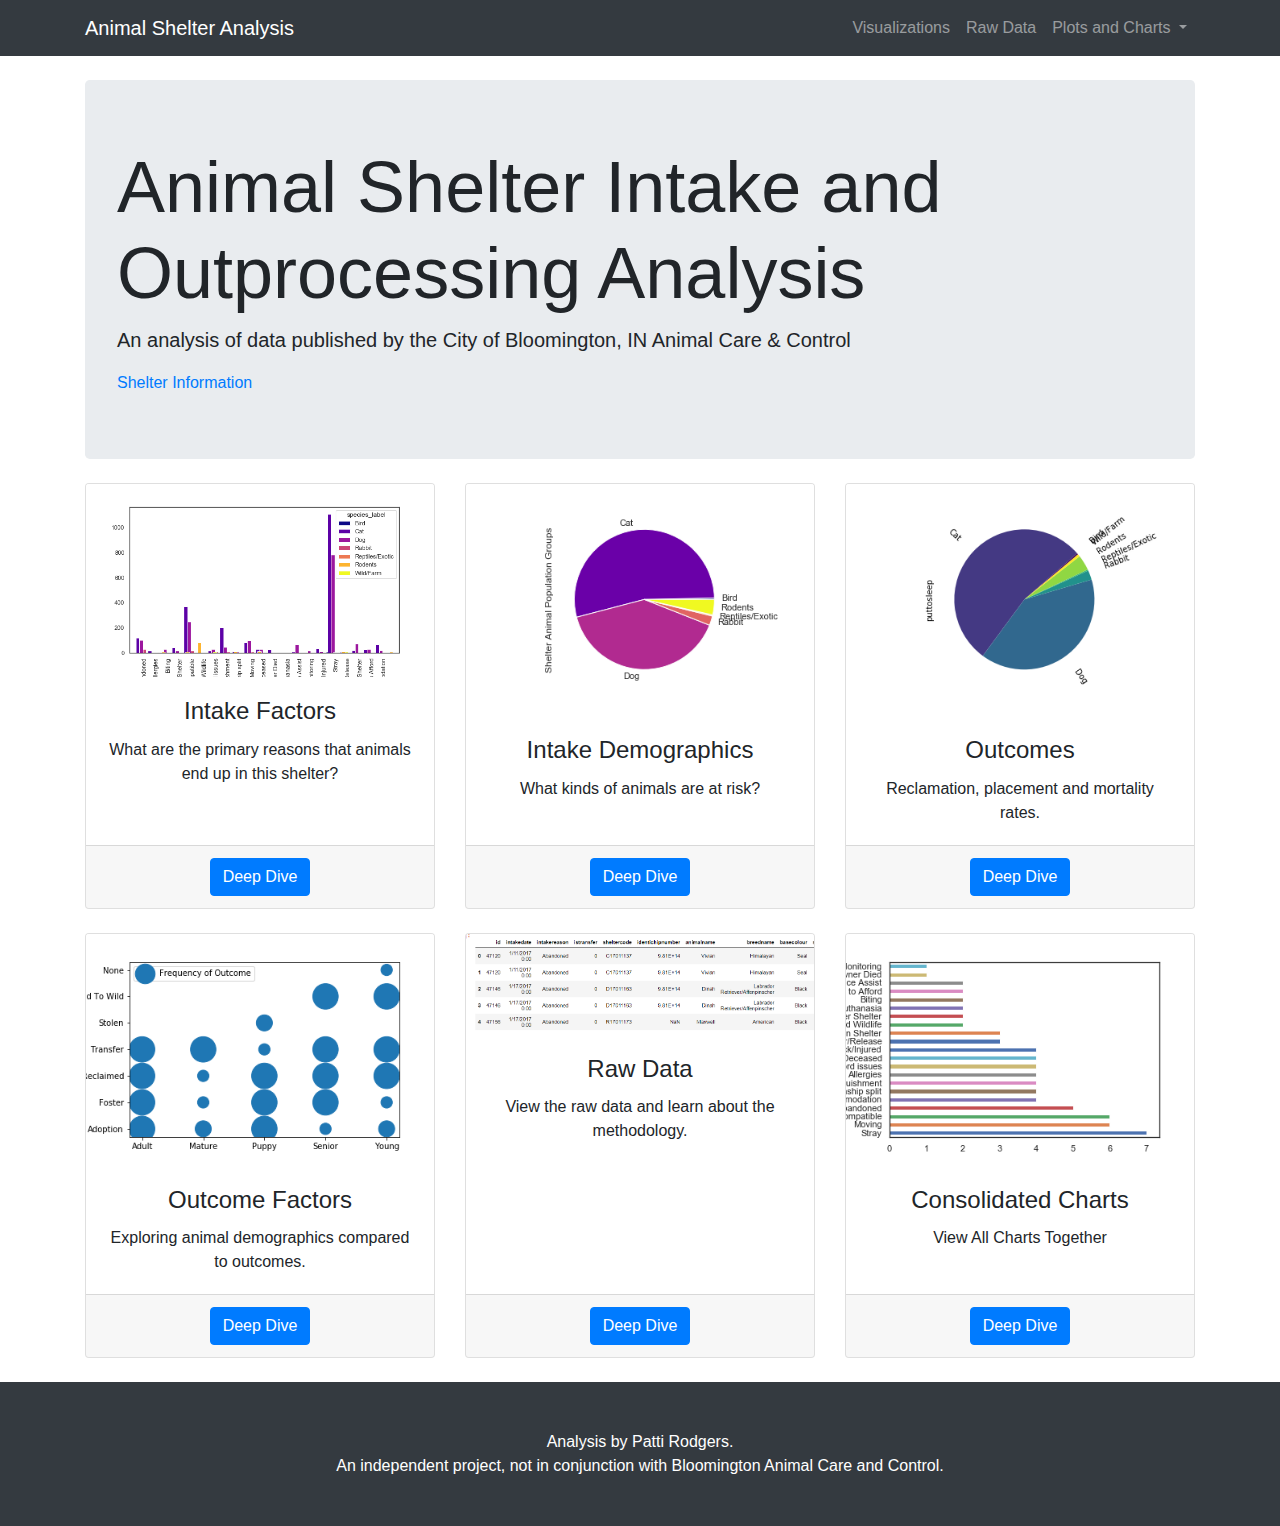
==== index.html @ 4f3f6ab6 "Adding the css style sheet references" ====
<!DOCTYPE html>
<html lang="en">

<head>

  <meta charset="utf-8">
  <meta name="viewport" content="width=device-width, initial-scale=1, shrink-to-fit=no">
  <meta name="description" content="">
  <meta name="author" content="">

  <title>Analyzing Animal Shelter Metrics</title>

  <!-- Bootstrap core CSS -->
  <link href="vendor/bootstrap/css/bootstrap.min.css" rel="stylesheet">

  <!-- Custom styles for this template -->
    <link href="style.css" rel="stylesheet">
  <link href="css/heroic-features.css" rel="stylesheet">

</head>

<body>

  <!-- Navigation -->
  <nav class="navbar navbar-expand-lg navbar-dark bg-dark fixed-top">
    <div class="container">
      <a class="navbar-brand" href="index.html">Animal Shelter Analysis</a>
      <button class="navbar-toggler" type="button" data-toggle="collapse" data-target="#navbarResponsive" aria-controls="navbarResponsive" aria-expanded="false" aria-label="Toggle navigation">
        <span class="navbar-toggler-icon"></span>
      </button>
      <div class="collapse navbar-collapse" id="navbarResponsive">
        <ul class="navbar-nav ml-auto">


          <li class="nav-item">
            <a class="nav-link" href="visualizations.html">Visualizations</a>
          </li>

          <li class="nav-item">
		      <a class="nav-link" href="data.html">Raw Data</a>
		      <li class="nav-item dropdown">
			          <a class="nav-link dropdown-toggle" href="#" id="navbarDropdownMenuLink" data-toggle="dropdown" aria-haspopup="true" aria-expanded="false">
			            Plots and Charts
			          </a>
			          <div class="dropdown-menu" aria-labelledby="Plots and Charts">
			            <a class="dropdown-item" href="intake1.html">Intake Factors</a>
			            <a class="dropdown-item" href="intake2.html">Intake Demographics</a>
			            <a class="dropdown-item" href="outcome1.html">Outcomes</a>
			            <a class="dropdown-item" href="outcome2.html">Outcome Factors</a>
        </div>
          </li>
        </ul>
      </div>
    </div>
  </nav>

  <!-- Page Content -->
  <div class="container">

    <!-- Jumbotron Header -->
    <header class="jumbotron my-4">
      <h1 class="display-3">Animal Shelter Intake and Outprocessing Analysis</h1>
      <p class="lead">An analysis of data published by the City of Bloomington, IN Animal Care & Control</p>

      <a href="https://bloomington.in.gov/animal-shelter/">Shelter Information</a>

    </header>

    <!-- Page Features -->
    <div class="row text-center">

      <div class="col-lg-4 col-md-4 mb-4">
        <div class="card h-100">
          <img class="card-img-top" src="intakereasons.png" alt="Chart of Animal Surrender Reasons">
          <div class="card-body">
            <h4 class="card-title">Intake Factors</h4>
            <p class="card-text">What are the primary reasons that animals end up in this shelter?</p>
          </div>
          <div class="card-footer">
            <a href="intake1.html" class="btn btn-primary">Deep Dive</a>
          </div>
        </div>
      </div>

         <div class="col-lg-4 col-md-4 mb-4">
	          <div class="card h-100">
	            <img class="card-img-top" src="grouped_species.png" alt="Pie Chart of Animal Populations">
	            <div class="card-body">
	              <h4 class="card-title">Intake Demographics</h4>
	              <p class="card-text">What kinds of animals are at risk?</p>
	            </div>
	            <div class="card-footer">
	              <a href="intake2.html" class="btn btn-primary">Deep Dive</a>
	            </div>
	          </div>
      </div>

      <div class="col-lg-4 col-md-4 mb-4">
        <div class="card h-100">
          <img class="card-img-top" src="pts_species.png" alt="Pie Chart of Outcomes">
          <div class="card-body">
            <h4 class="card-title">Outcomes</h4>
            <p class="card-text">Reclamation, placement and mortality rates.</p>
          </div>
          <div class="card-footer">
            <a href="outcome1.html" class="btn btn-primary">Deep Dive</a>
          </div>
        </div>
      </div>

 </div>
    <!-- /.row -->
      <div class="row text-center">

        <div class="col-lg-4 col-md-4 mb-4">
          <div class="card h-100">
            <img class="card-img-top" src="outcome_bubble.png" alt="Bubble Chart of Outcomes">
            <div class="card-body">
              <h4 class="card-title">Outcome Factors</h4>
              <p class="card-text">Exploring animal demographics compared to outcomes.</p>
            </div>
            <div class="card-footer">
              <a href="outcome2.html" class="btn btn-primary">Deep Dive</a>
            </div>
          </div>
        </div>

        <div class="col-lg-4 col-md-4 mb-4">
          <div class="card h-100">
            <img class="card-img-top" src="datapic.png" alt="Screenshot of Data Being Processed">
            <div class="card-body">
              <h4 class="card-title">Raw Data</h4>
              <p class="card-text">View the raw data and learn about the methodology.</p>
            </div>
            <div class="card-footer">
              <a href="data.html" class="btn btn-primary">Deep Dive</a>
            </div>
          </div>
        </div>
           <div class="col-lg-4 col-md-4 mb-4">
  	          <div class="card h-100">
  	            <img class="card-img-top" src="intakereasons_trimmed.png" alt="A Chart of Animal Intake Reasons">
  	            <div class="card-body">
  	              <h4 class="card-title">Consolidated Charts</h4>
  	              <p class="card-text">View All Charts Together</p>
  	            </div>
  	            <div class="card-footer">
  	              <a href="visualizations.html" class="btn btn-primary">Deep Dive</a>
  	            </div>
  	          </div>
        </div>

      </div>
      <!-- /.row -->

    </div>
  <!-- /.container -->

  <!-- Footer -->
  <footer class="py-5 bg-dark">
    <div class="container">
      <p class="m-0 text-center text-white">Analysis by Patti Rodgers.</p>
      <p class="m-0 text-center text-white">An independent project, not in conjunction with Bloomington Animal Care and Control.</p>

    </div>
    <!-- /.container -->
  </footer>

  <!-- Bootstrap core JavaScript -->
  <script src="vendor/jquery/jquery.min.js"></script>
  <script src="vendor/bootstrap/js/bootstrap.bundle.min.js"></script>

</body>

</html>
---- style.css ----
/* Create two equal columns that floats next to each other */
.column {
  float: left;
  width: 25%;
}

/* On screens that are 992px wide or less, go from four columns to two columns */
@media screen and (max-width: 992px) {
  .column {
    width: 50%;
  }
}

/* On screens that are 600px wide or less, make the columns stack on top of each other instead of next to each other */
@media screen and (max-width: 600px) {
  .column {
    width: 100%;
  }
}


/* change the size of the jumbotron font */

.jumbotron my-3 {
color:#000000;
font-size:8px
font-weight:bold
font-family:'Shift', sans-serif;
}


/* change the backgroundcolor /*
.body {
background-color:#817d7d
}
---- css/heroic-features.css ----
/*!
 * Start Bootstrap - Heroic Features (https://startbootstrap.com/template-overviews/heroic-features)
 * Copyright 2013-2019 Start Bootstrap
 * Licensed under MIT (https://github.com/BlackrockDigital/startbootstrap-heroic-features/blob/master/LICENSE)
 */
body {
  padding-top: 56px;
}
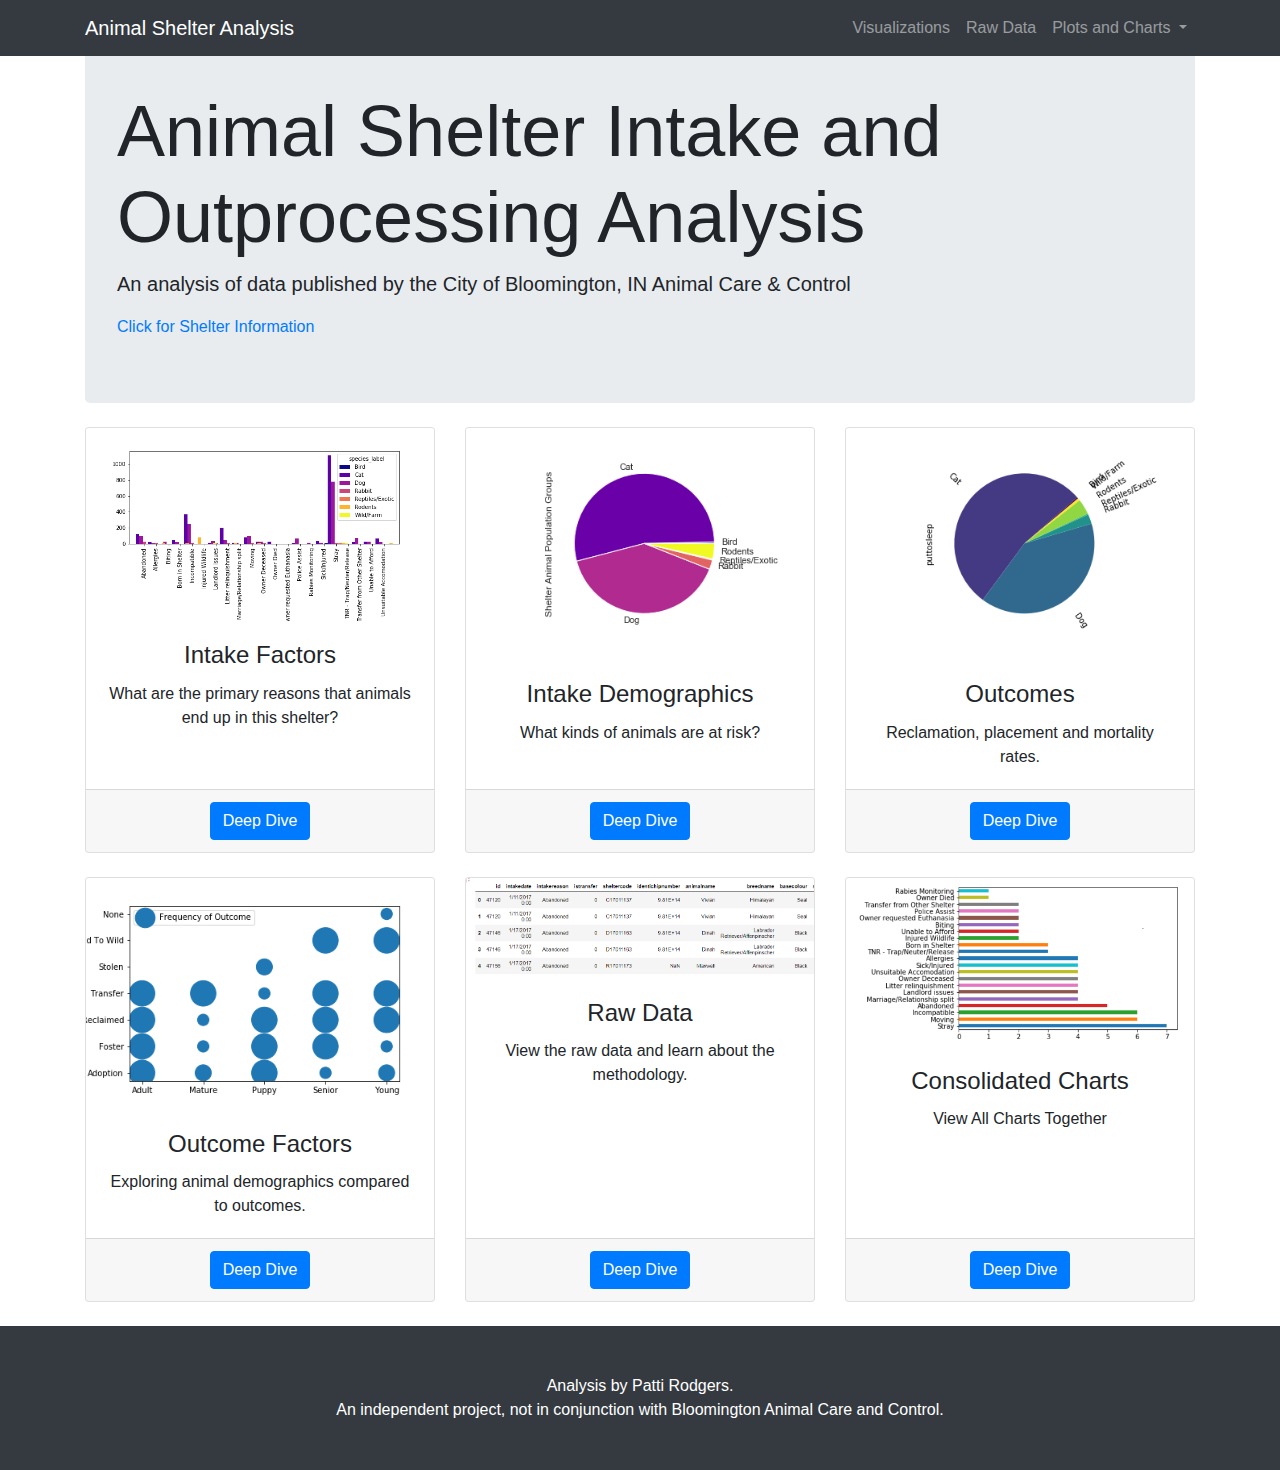
==== commit 69483cc2: "fixing layouts and appearance" ====
--- a/index.html
+++ b/index.html
@@ -14,8 +14,8 @@
   <link href="vendor/bootstrap/css/bootstrap.min.css" rel="stylesheet">
 
   <!-- Custom styles for this template -->
-    <link href="style.css" rel="stylesheet">
-  <link href="css/heroic-features.css" rel="stylesheet">
+    <link href="mediastyle.css" rel="stylesheet">
+
 
 </head>
 
@@ -45,8 +45,8 @@
 			          <div class="dropdown-menu" aria-labelledby="Plots and Charts">
 			            <a class="dropdown-item" href="intake1.html">Intake Factors</a>
 			            <a class="dropdown-item" href="intake2.html">Intake Demographics</a>
-			            <a class="dropdown-item" href="outcome1.html">Outcomes</a>
-			            <a class="dropdown-item" href="outcome2.html">Outcome Factors</a>
+			            <a class="dropdown-item" href="outcomes1.html">Outcomes</a>
+			            <a class="dropdown-item" href="outcomes2.html">Outcome Factors</a>
         </div>
           </li>
         </ul>
@@ -60,9 +60,9 @@
     <!-- Jumbotron Header -->
     <header class="jumbotron my-4">
       <h1 class="display-3">Animal Shelter Intake and Outprocessing Analysis</h1>
-      <p class="lead">An analysis of data published by the City of Bloomington, IN Animal Care & Control</p>
+      <p class="lead"><b> An analysis of data published by the City of Bloomington, IN Animal Care & Control </b></p>
 
-      <a href="https://bloomington.in.gov/animal-shelter/">Shelter Information</a>
+      <a href="https://bloomington.in.gov/animal-shelter/"> Click for Shelter Information</a>
 
     </header>
 
@@ -103,7 +103,7 @@
             <p class="card-text">Reclamation, placement and mortality rates.</p>
           </div>
           <div class="card-footer">
-            <a href="outcome1.html" class="btn btn-primary">Deep Dive</a>
+            <a href="outcomes1.html" class="btn btn-primary">Deep Dive</a>
           </div>
         </div>
       </div>
@@ -120,7 +120,7 @@
               <p class="card-text">Exploring animal demographics compared to outcomes.</p>
             </div>
             <div class="card-footer">
-              <a href="outcome2.html" class="btn btn-primary">Deep Dive</a>
+              <a href="outcomes2.html" class="btn btn-primary">Deep Dive</a>
             </div>
           </div>
         </div>
--- a/mediastyle.css
+++ b/mediastyle.css
@@ -0,0 +1,37 @@
+/* Create two equal columns that floats next to each other */
+.column {
+  float: left;
+  width: 25%;
+}
+
+/* On screens that are 992px wide or less, go from four columns to two columns */
+@media screen and (max-width: 992px) {
+  .column {
+    width: 50%;
+  }
+}
+
+/* On screens that are 600px wide or less, make the columns stack on top of each other instead of next to each other */
+@media screen and (max-width: 600px) {
+  .column {
+    width: 100%;
+  }
+}
+
+
+/* change the size of the jumbotron font */
+
+.jumbotron my-3 {
+color:#000000;
+font-size:8px
+font-weight:bold
+font-family:'Shift', sans-serif;
+}
+
+
+/* change the backgroundcolor /*
+.body {
+background-color:#817d7d
+}
+
+
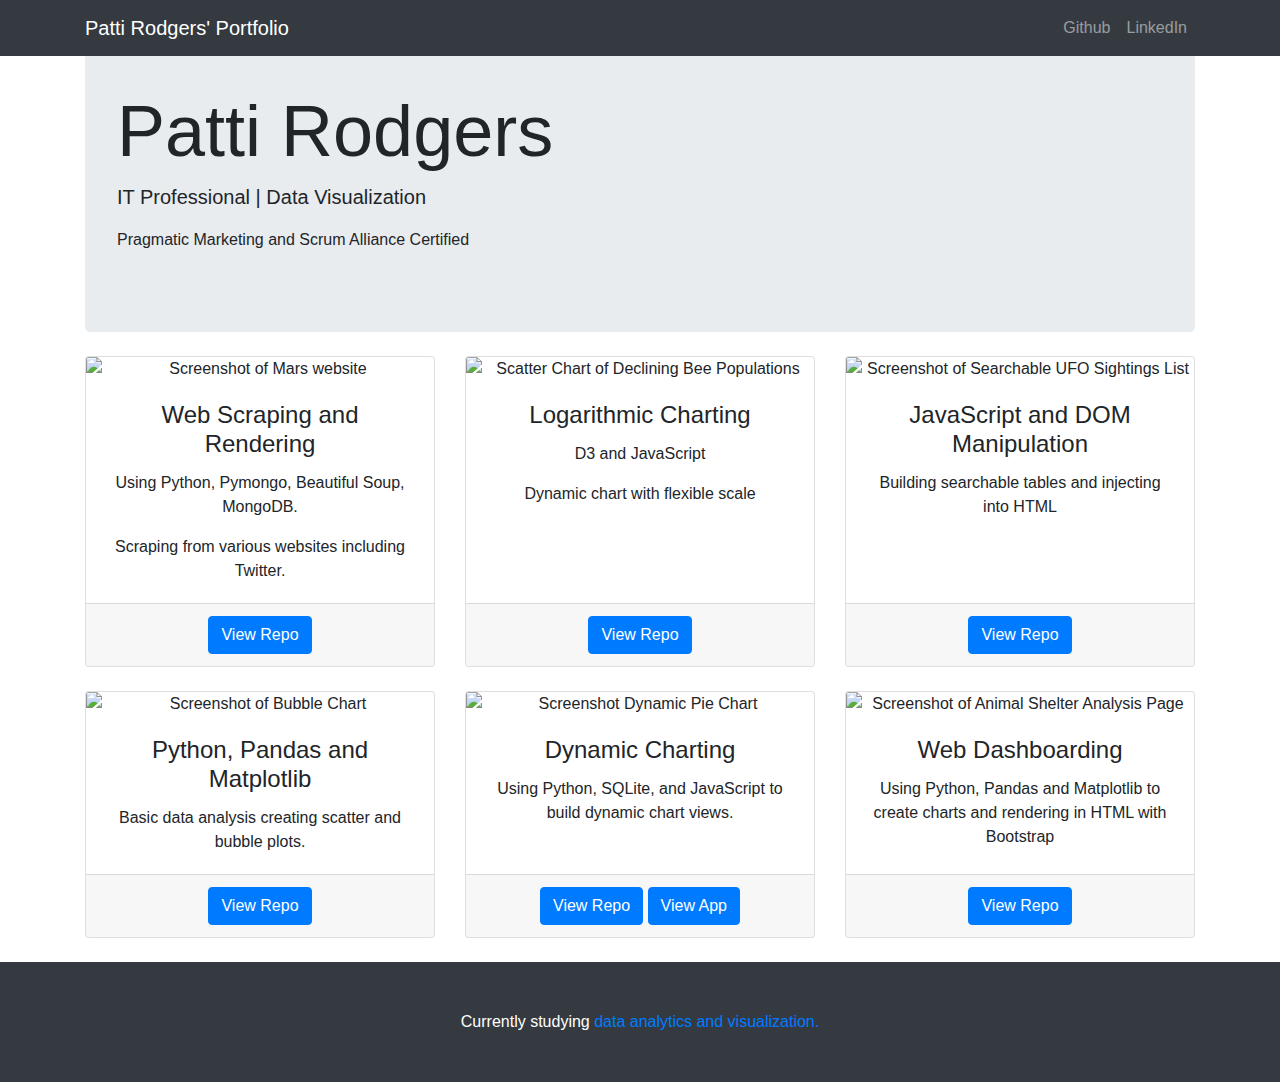
==== commit 6097f098: "Reload data" ====
--- a/index.html
+++ b/index.html
@@ -8,7 +8,7 @@
   <meta name="description" content="">
   <meta name="author" content="">
 
-  <title>Analyzing Animal Shelter Metrics</title>
+  <title>Patti Rodgers' Portfolio</title>
 
   <!-- Bootstrap core CSS -->
   <link href="vendor/bootstrap/css/bootstrap.min.css" rel="stylesheet">
@@ -24,7 +24,7 @@
   <!-- Navigation -->
   <nav class="navbar navbar-expand-lg navbar-dark bg-dark fixed-top">
     <div class="container">
-      <a class="navbar-brand" href="index.html">Animal Shelter Analysis</a>
+      <a class="navbar-brand" href="index.html">Patti Rodgers' Portfolio</a>
       <button class="navbar-toggler" type="button" data-toggle="collapse" data-target="#navbarResponsive" aria-controls="navbarResponsive" aria-expanded="false" aria-label="Toggle navigation">
         <span class="navbar-toggler-icon"></span>
       </button>
@@ -33,20 +33,12 @@
 
 
           <li class="nav-item">
-            <a class="nav-link" href="visualizations.html">Visualizations</a>
+            <a class="nav-link" href="https://github.com/dcpatti">Github</a>
           </li>
 
           <li class="nav-item">
-		      <a class="nav-link" href="data.html">Raw Data</a>
-		      <li class="nav-item dropdown">
-			          <a class="nav-link dropdown-toggle" href="#" id="navbarDropdownMenuLink" data-toggle="dropdown" aria-haspopup="true" aria-expanded="false">
-			            Plots and Charts
-			          </a>
-			          <div class="dropdown-menu" aria-labelledby="Plots and Charts">
-			            <a class="dropdown-item" href="intake1.html">Intake Factors</a>
-			            <a class="dropdown-item" href="intake2.html">Intake Demographics</a>
-			            <a class="dropdown-item" href="outcomes1.html">Outcomes</a>
-			            <a class="dropdown-item" href="outcomes2.html">Outcome Factors</a>
+		      <a class="nav-link" href="https://www.linkedin.com/in/patti-rodgers/">LinkedIn</a>
+
         </div>
           </li>
         </ul>
@@ -59,10 +51,12 @@
 
     <!-- Jumbotron Header -->
     <header class="jumbotron my-4">
-      <h1 class="display-3">Animal Shelter Intake and Outprocessing Analysis</h1>
-      <p class="lead"><b> An analysis of data published by the City of Bloomington, IN Animal Care & Control </b></p>
+      <h1 class="display-3">Patti Rodgers </h1>
+      <p class="lead"><b> IT Professional | Data Visualization </b></p>
 
-      <a href="https://bloomington.in.gov/animal-shelter/"> Click for Shelter Information</a>
+		<p></p>
+		<p>Pragmatic Marketing and Scrum Alliance Certified </p>
+
 
     </header>
 
@@ -71,39 +65,43 @@
 
       <div class="col-lg-4 col-md-4 mb-4">
         <div class="card h-100">
-          <img class="card-img-top" src="intakereasons.png" alt="Chart of Animal Surrender Reasons">
+          <img class="card-img-top" src="images/mars.jpg" alt="Screenshot of Mars website">
           <div class="card-body">
-            <h4 class="card-title">Intake Factors</h4>
-            <p class="card-text">What are the primary reasons that animals end up in this shelter?</p>
+            <h4 class="card-title">Web Scraping and Rendering</h4>
+            <p class="card-text">Using Python, Pymongo, Beautiful Soup, MongoDB.</p>
+            <p class="card-text">Scraping from various websites including Twitter.</p>
+
+
           </div>
           <div class="card-footer">
-            <a href="intake1.html" class="btn btn-primary">Deep Dive</a>
+            <a href="https://github.com/dcpatti/Mission_to_Mars" class="btn btn-primary">View Repo</a>
           </div>
         </div>
       </div>
 
          <div class="col-lg-4 col-md-4 mb-4">
 	          <div class="card h-100">
-	            <img class="card-img-top" src="grouped_species.png" alt="Pie Chart of Animal Populations">
+	            <img class="card-img-top" src="images/beedata.jpg" alt="Scatter Chart of Declining Bee Populations">
 	            <div class="card-body">
-	              <h4 class="card-title">Intake Demographics</h4>
-	              <p class="card-text">What kinds of animals are at risk?</p>
+	              <h4 class="card-title">Logarithmic Charting</h4>
+	              <p class="card-text">D3 and JavaScript</p>
+	              <p class="card-text">Dynamic chart with flexible scale</p>
 	            </div>
 	            <div class="card-footer">
-	              <a href="intake2.html" class="btn btn-primary">Deep Dive</a>
+	              <a href="https://github.com/dcpatti/StudyingBees" class="btn btn-primary">View Repo</a>
 	            </div>
 	          </div>
       </div>
 
       <div class="col-lg-4 col-md-4 mb-4">
         <div class="card h-100">
-          <img class="card-img-top" src="pts_species.png" alt="Pie Chart of Outcomes">
+          <img class="card-img-top" src="images/ufopage.jpg" alt="Screenshot of Searchable UFO Sightings List">
           <div class="card-body">
-            <h4 class="card-title">Outcomes</h4>
-            <p class="card-text">Reclamation, placement and mortality rates.</p>
+            <h4 class="card-title">JavaScript and DOM Manipulation</h4>
+            <p class="card-text">Building searchable tables and injecting into HTML</p>
           </div>
           <div class="card-footer">
-            <a href="outcomes1.html" class="btn btn-primary">Deep Dive</a>
+            <a href="https://github.com/dcpatti/UFO_Sightings" class="btn btn-primary">View Repo</a>
           </div>
         </div>
       </div>
@@ -114,38 +112,40 @@
 
         <div class="col-lg-4 col-md-4 mb-4">
           <div class="card h-100">
-            <img class="card-img-top" src="outcome_bubble.png" alt="Bubble Chart of Outcomes">
+            <img class="card-img-top" src="images/pyber.jpg" alt="Screenshot of Bubble Chart">
             <div class="card-body">
-              <h4 class="card-title">Outcome Factors</h4>
-              <p class="card-text">Exploring animal demographics compared to outcomes.</p>
+              <h4 class="card-title">Python, Pandas and Matplotlib</h4>
+              <p class="card-text">Basic data analysis creating scatter and bubble plots.</p>
             </div>
             <div class="card-footer">
-              <a href="outcomes2.html" class="btn btn-primary">Deep Dive</a>
+              <a href="https://github.com/dcpatti/pyber" class="btn btn-primary">View Repo</a>
             </div>
           </div>
         </div>
 
         <div class="col-lg-4 col-md-4 mb-4">
           <div class="card h-100">
-            <img class="card-img-top" src="datapic.png" alt="Screenshot of Data Being Processed">
+            <img class="card-img-top" src="images/BellyButton.jpg" alt="Screenshot Dynamic Pie Chart">
             <div class="card-body">
-              <h4 class="card-title">Raw Data</h4>
-              <p class="card-text">View the raw data and learn about the methodology.</p>
+              <h4 class="card-title">Dynamic Charting</h4>
+              <p class="card-text">Using Python, SQLite, and JavaScript to build dynamic chart views.</p>
             </div>
             <div class="card-footer">
-              <a href="data.html" class="btn btn-primary">Deep Dive</a>
+              <a href="https://github.com/dcpatti/BellyButtonApp" class="btn btn-primary">View Repo</a>
+              <a href="https://bellybuttonapp77.herokuapp.com/" class="btn btn-primary">View App</a>
+
             </div>
           </div>
         </div>
            <div class="col-lg-4 col-md-4 mb-4">
   	          <div class="card h-100">
-  	            <img class="card-img-top" src="intakereasons_trimmed.png" alt="A Chart of Animal Intake Reasons">
+  	            <img class="card-img-top" src="images/animalShelter.jpg" alt="Screenshot of Animal Shelter Analysis Page">
   	            <div class="card-body">
-  	              <h4 class="card-title">Consolidated Charts</h4>
-  	              <p class="card-text">View All Charts Together</p>
+  	              <h4 class="card-title">Web Dashboarding</h4>
+  	              <p class="card-text">Using Python, Pandas and Matplotlib to create charts and rendering in HTML with Bootstrap</p>
   	            </div>
   	            <div class="card-footer">
-  	              <a href="visualizations.html" class="btn btn-primary">Deep Dive</a>
+  	              <a href="https://github.com/dcpatti/Animal-Shelter-Analysis" class="btn btn-primary">View Repo</a>
   	            </div>
   	          </div>
         </div>
@@ -159,8 +159,7 @@
   <!-- Footer -->
   <footer class="py-5 bg-dark">
     <div class="container">
-      <p class="m-0 text-center text-white">Analysis by Patti Rodgers.</p>
-      <p class="m-0 text-center text-white">An independent project, not in conjunction with Bloomington Animal Care and Control.</p>
+      <p class="m-0 text-center text-white">Currently studying <a href="https://bootcamp.cps.gwu.edu/data/"> data analytics and visualization.</a></p>
 
     </div>
     <!-- /.container -->
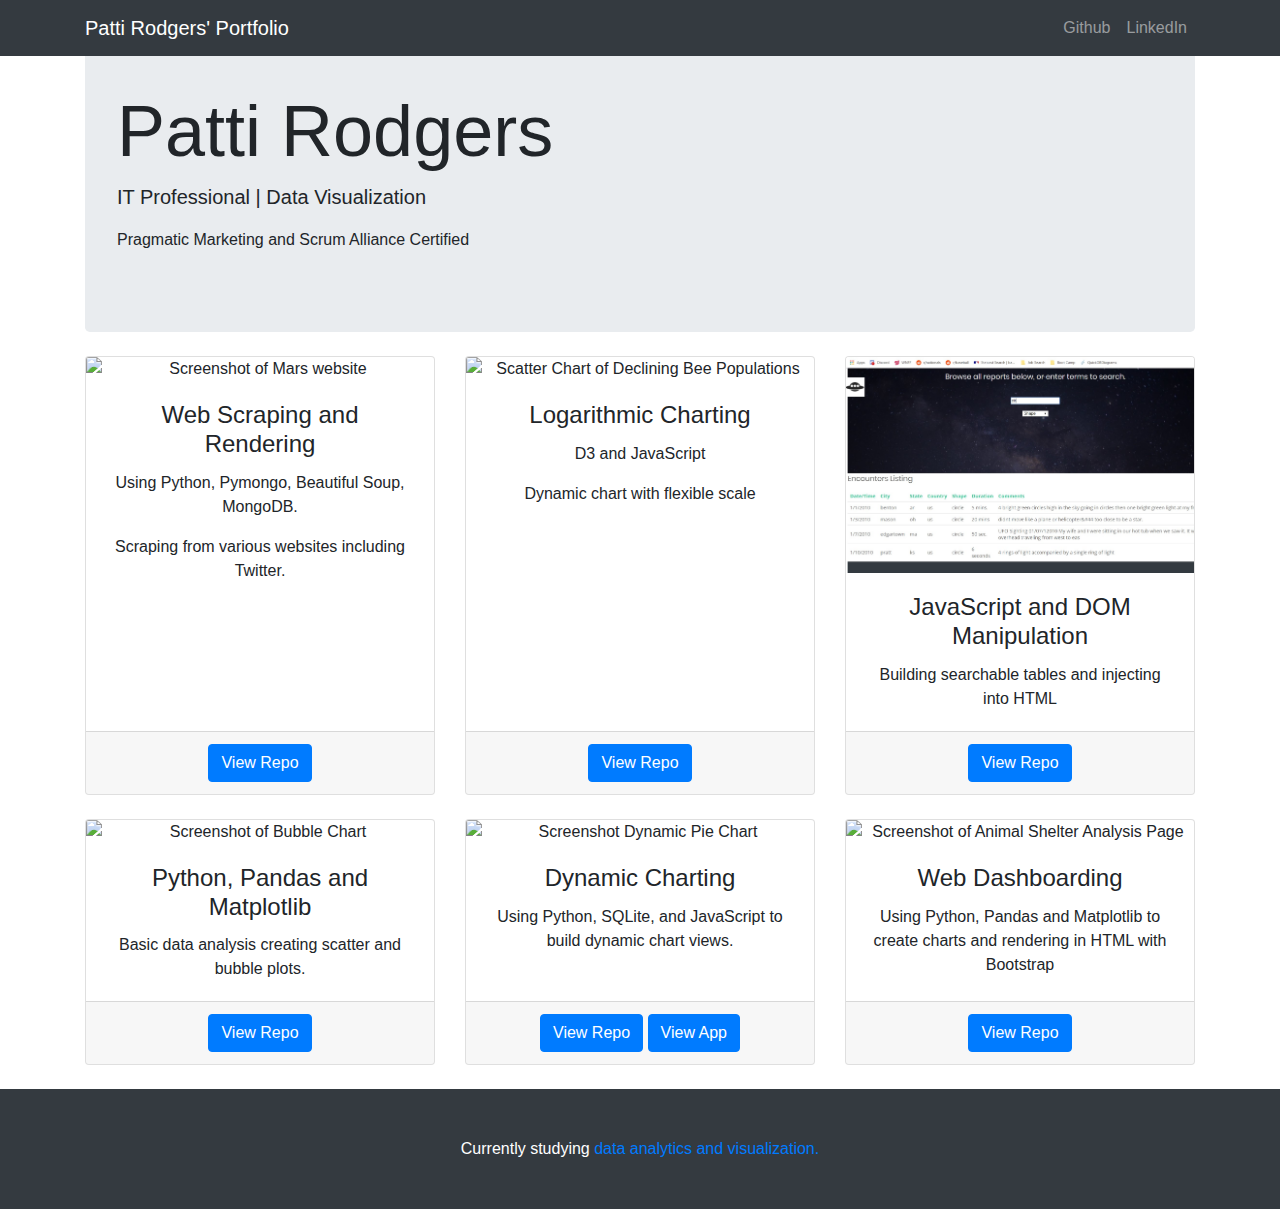
==== commit 5817f3d2: "Update index.html" ====
--- a/index.html
+++ b/index.html
@@ -65,7 +65,7 @@
 
       <div class="col-lg-4 col-md-4 mb-4">
         <div class="card h-100">
-          <img class="card-img-top" src="images/mars.jpg" alt="Screenshot of Mars website">
+          <img class="card-img-top" src="Images/mars.jpg" alt="Screenshot of Mars website">
           <div class="card-body">
             <h4 class="card-title">Web Scraping and Rendering</h4>
             <p class="card-text">Using Python, Pymongo, Beautiful Soup, MongoDB.</p>
@@ -81,7 +81,7 @@
 
          <div class="col-lg-4 col-md-4 mb-4">
 	          <div class="card h-100">
-	            <img class="card-img-top" src="images/beedata.jpg" alt="Scatter Chart of Declining Bee Populations">
+	            <img class="card-img-top" src="Images/beedata.jpg" alt="Scatter Chart of Declining Bee Populations">
 	            <div class="card-body">
 	              <h4 class="card-title">Logarithmic Charting</h4>
 	              <p class="card-text">D3 and JavaScript</p>
@@ -95,7 +95,7 @@
 
       <div class="col-lg-4 col-md-4 mb-4">
         <div class="card h-100">
-          <img class="card-img-top" src="images/ufopage.jpg" alt="Screenshot of Searchable UFO Sightings List">
+          <img class="card-img-top" src="Images/ufopage.jpg" alt="Screenshot of Searchable UFO Sightings List">
           <div class="card-body">
             <h4 class="card-title">JavaScript and DOM Manipulation</h4>
             <p class="card-text">Building searchable tables and injecting into HTML</p>
@@ -112,7 +112,7 @@
 
         <div class="col-lg-4 col-md-4 mb-4">
           <div class="card h-100">
-            <img class="card-img-top" src="images/pyber.jpg" alt="Screenshot of Bubble Chart">
+            <img class="card-img-top" src="Images/pyber.jpg" alt="Screenshot of Bubble Chart">
             <div class="card-body">
               <h4 class="card-title">Python, Pandas and Matplotlib</h4>
               <p class="card-text">Basic data analysis creating scatter and bubble plots.</p>
@@ -125,7 +125,7 @@
 
         <div class="col-lg-4 col-md-4 mb-4">
           <div class="card h-100">
-            <img class="card-img-top" src="images/BellyButton.jpg" alt="Screenshot Dynamic Pie Chart">
+            <img class="card-img-top" src="Images/BellyButton.jpg" alt="Screenshot Dynamic Pie Chart">
             <div class="card-body">
               <h4 class="card-title">Dynamic Charting</h4>
               <p class="card-text">Using Python, SQLite, and JavaScript to build dynamic chart views.</p>
@@ -139,7 +139,7 @@
         </div>
            <div class="col-lg-4 col-md-4 mb-4">
   	          <div class="card h-100">
-  	            <img class="card-img-top" src="images/animalShelter.jpg" alt="Screenshot of Animal Shelter Analysis Page">
+  	            <img class="card-img-top" src="Images/animalShelter.jpg" alt="Screenshot of Animal Shelter Analysis Page">
   	            <div class="card-body">
   	              <h4 class="card-title">Web Dashboarding</h4>
   	              <p class="card-text">Using Python, Pandas and Matplotlib to create charts and rendering in HTML with Bootstrap</p>
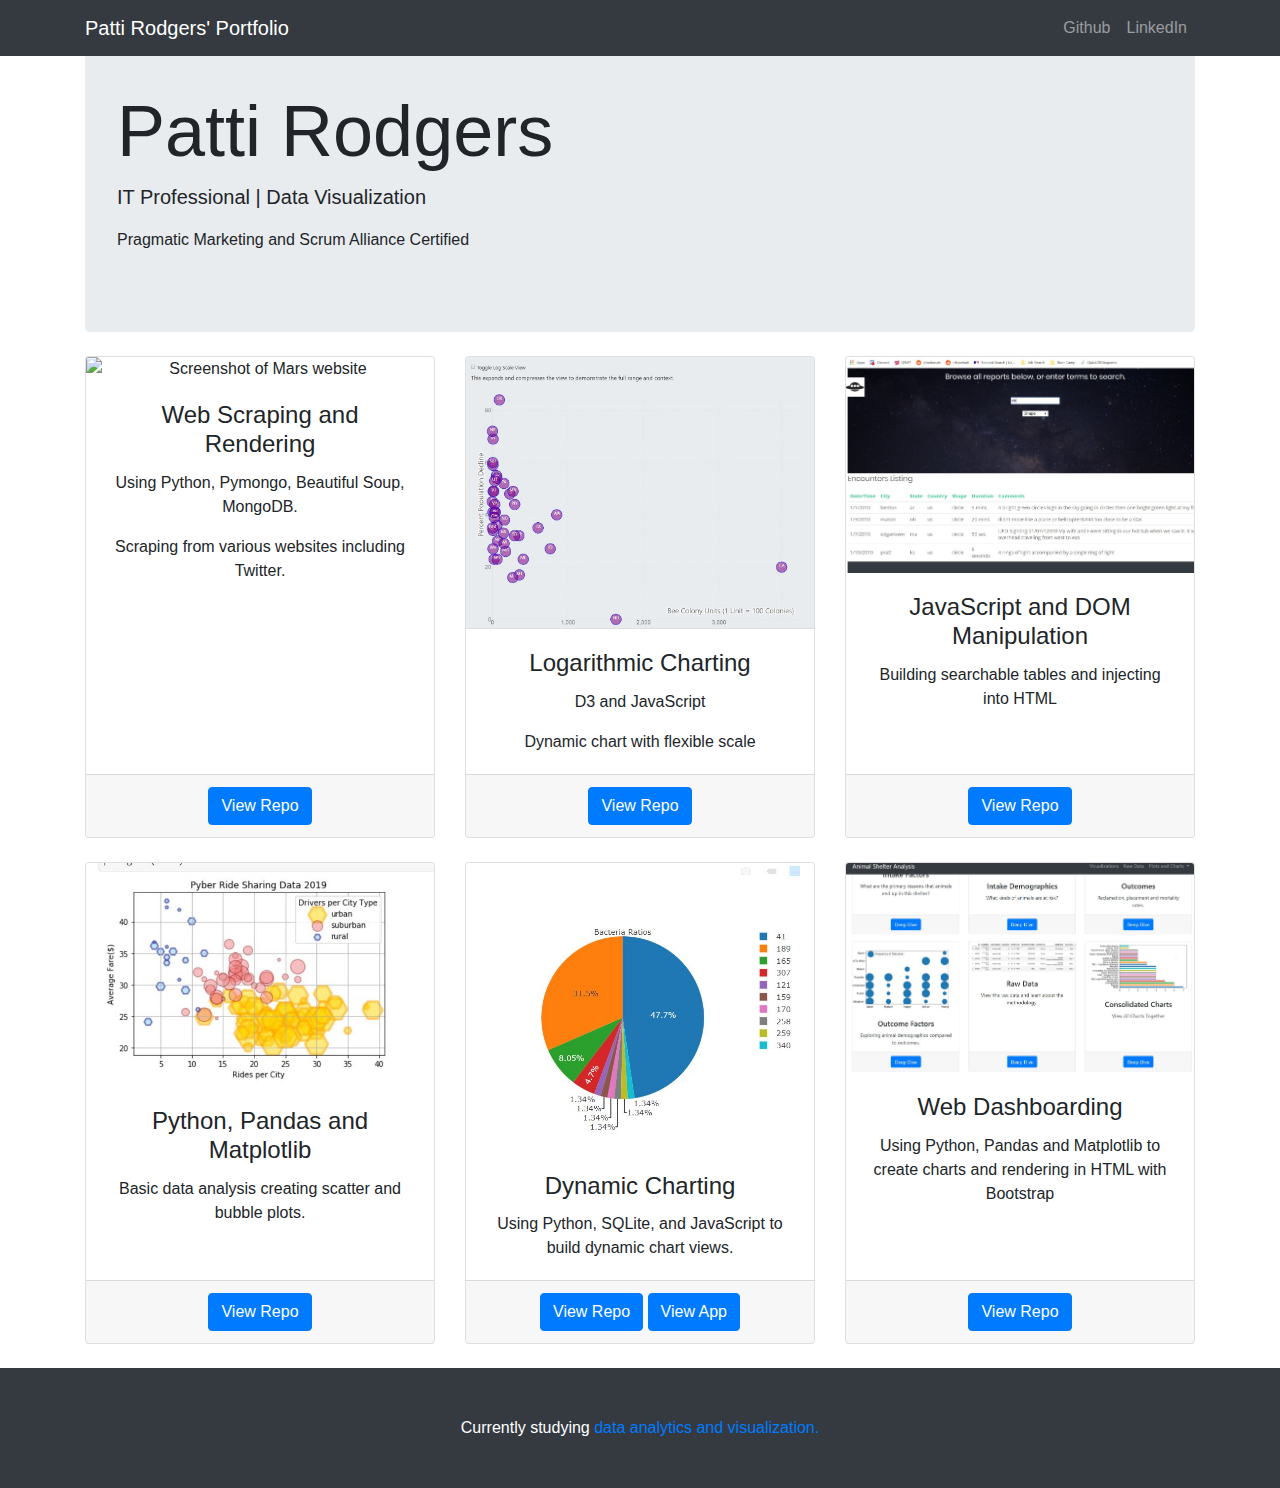
==== commit 0d089fde: "Update index.html" ====
--- a/index.html
+++ b/index.html
@@ -65,7 +65,7 @@
 
       <div class="col-lg-4 col-md-4 mb-4">
         <div class="card h-100">
-          <img class="card-img-top" src="Images/mars.jpg" alt="Screenshot of Mars website">
+          <img class="card-img-top" src="Images/Mars.jpg" alt="Screenshot of Mars website">
           <div class="card-body">
             <h4 class="card-title">Web Scraping and Rendering</h4>
             <p class="card-text">Using Python, Pymongo, Beautiful Soup, MongoDB.</p>
@@ -81,7 +81,7 @@
 
          <div class="col-lg-4 col-md-4 mb-4">
 	          <div class="card h-100">
-	            <img class="card-img-top" src="Images/beedata.jpg" alt="Scatter Chart of Declining Bee Populations">
+	            <img class="card-img-top" src="Images/beedata.JPG" alt="Scatter Chart of Declining Bee Populations">
 	            <div class="card-body">
 	              <h4 class="card-title">Logarithmic Charting</h4>
 	              <p class="card-text">D3 and JavaScript</p>
@@ -112,7 +112,7 @@
 
         <div class="col-lg-4 col-md-4 mb-4">
           <div class="card h-100">
-            <img class="card-img-top" src="Images/pyber.jpg" alt="Screenshot of Bubble Chart">
+            <img class="card-img-top" src="Images/pyber.JPG" alt="Screenshot of Bubble Chart">
             <div class="card-body">
               <h4 class="card-title">Python, Pandas and Matplotlib</h4>
               <p class="card-text">Basic data analysis creating scatter and bubble plots.</p>
@@ -125,7 +125,7 @@
 
         <div class="col-lg-4 col-md-4 mb-4">
           <div class="card h-100">
-            <img class="card-img-top" src="Images/BellyButton.jpg" alt="Screenshot Dynamic Pie Chart">
+            <img class="card-img-top" src="Images/bellyButton.JPG" alt="Screenshot Dynamic Pie Chart">
             <div class="card-body">
               <h4 class="card-title">Dynamic Charting</h4>
               <p class="card-text">Using Python, SQLite, and JavaScript to build dynamic chart views.</p>
@@ -139,7 +139,7 @@
         </div>
            <div class="col-lg-4 col-md-4 mb-4">
   	          <div class="card h-100">
-  	            <img class="card-img-top" src="Images/animalShelter.jpg" alt="Screenshot of Animal Shelter Analysis Page">
+  	            <img class="card-img-top" src="Images/animalShelter.JPG" alt="Screenshot of Animal Shelter Analysis Page">
   	            <div class="card-body">
   	              <h4 class="card-title">Web Dashboarding</h4>
   	              <p class="card-text">Using Python, Pandas and Matplotlib to create charts and rendering in HTML with Bootstrap</p>
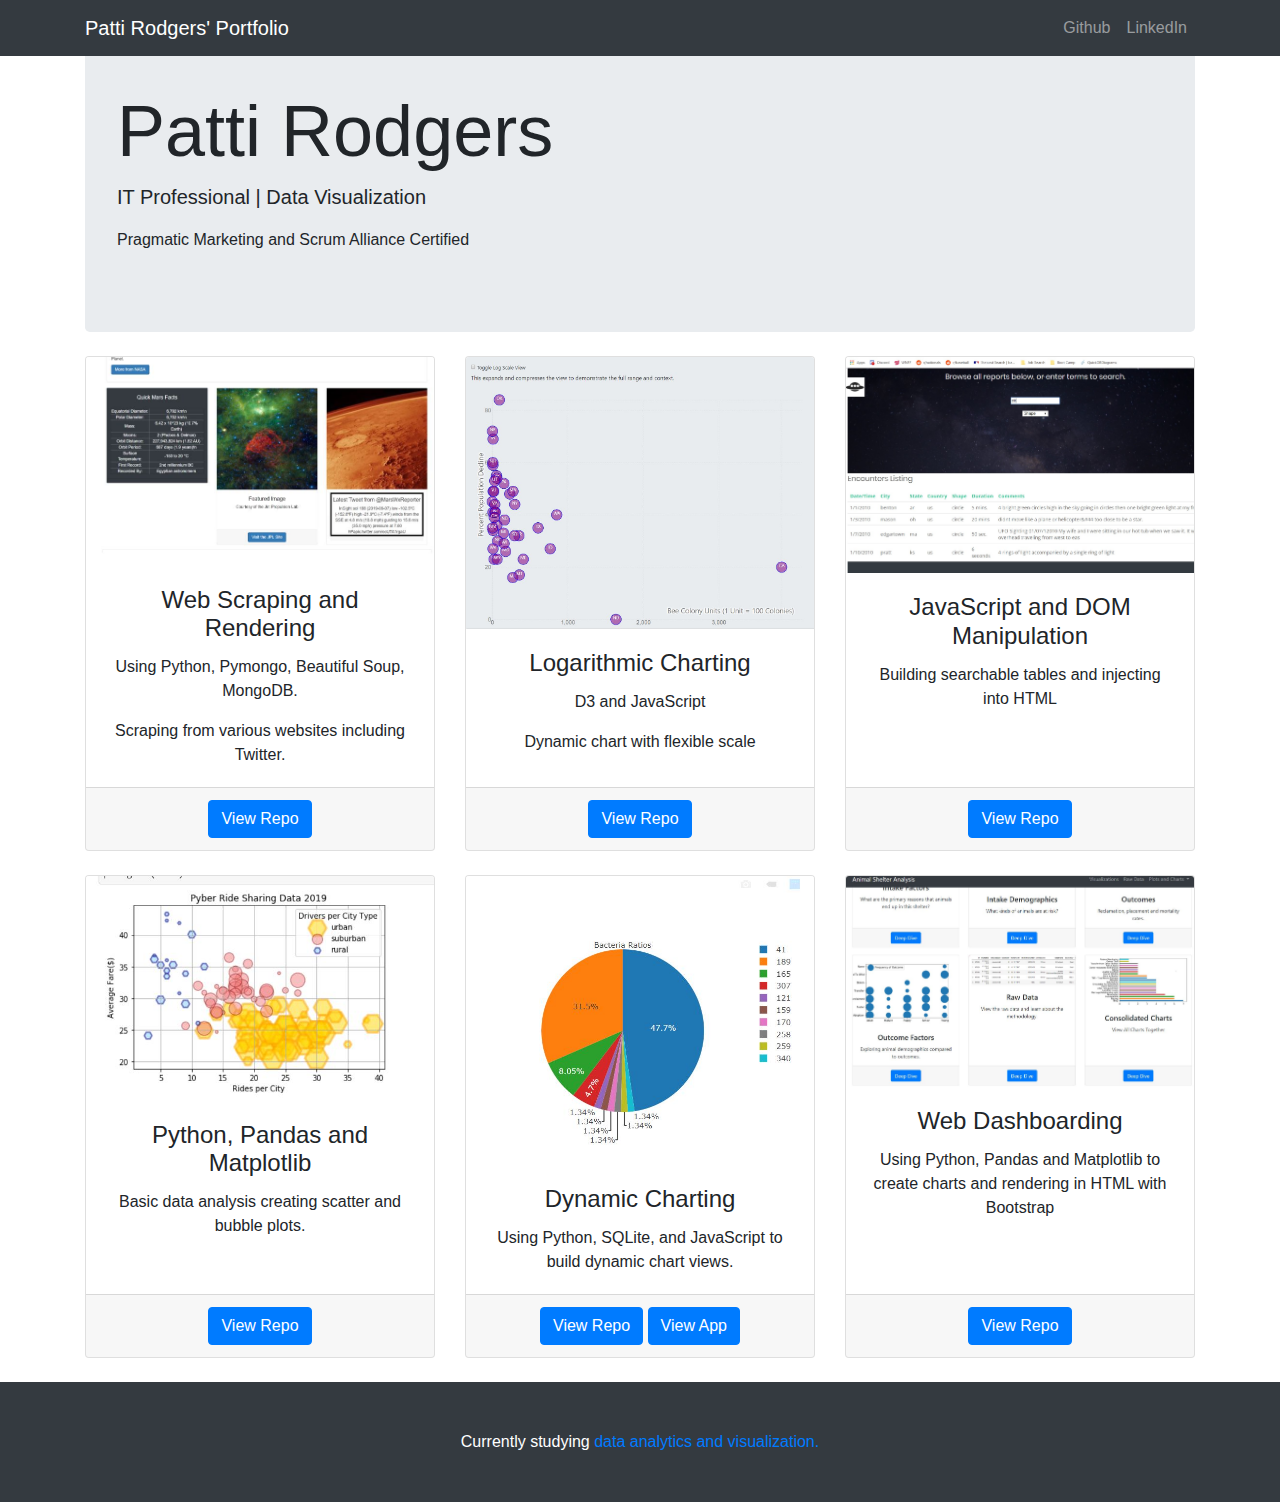
==== commit 5b2e14c6: "Update index.html" ====
--- a/index.html
+++ b/index.html
@@ -65,7 +65,7 @@
 
       <div class="col-lg-4 col-md-4 mb-4">
         <div class="card h-100">
-          <img class="card-img-top" src="Images/Mars.jpg" alt="Screenshot of Mars website">
+          <img class="card-img-top" src="Images/Mars.JPG" alt="Screenshot of Mars website">
           <div class="card-body">
             <h4 class="card-title">Web Scraping and Rendering</h4>
             <p class="card-text">Using Python, Pymongo, Beautiful Soup, MongoDB.</p>
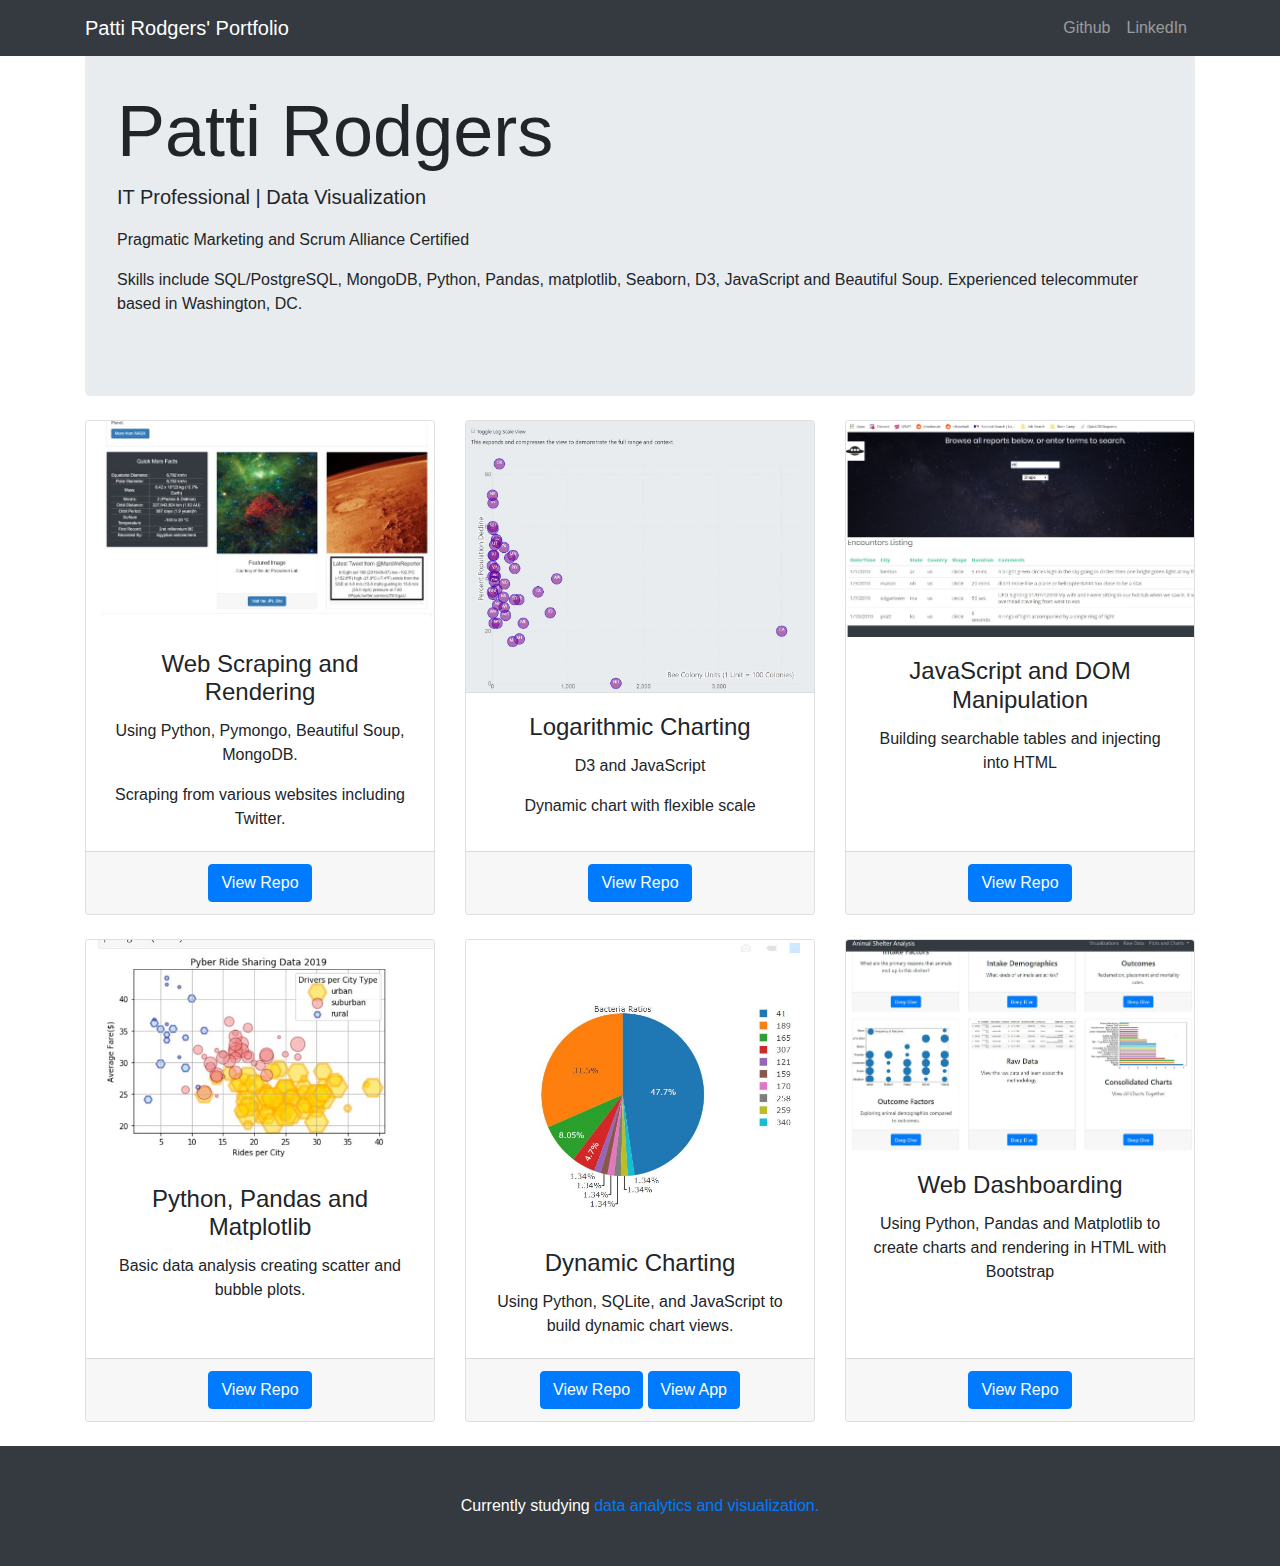
==== commit e3ebd3db: "Update index.html" ====
--- a/index.html
+++ b/index.html
@@ -56,6 +56,10 @@
 
 		<p></p>
 		<p>Pragmatic Marketing and Scrum Alliance Certified </p>
+			<p></p>
+		<p>Skills include SQL/PostgreSQL, MongoDB, Python, Pandas, matplotlib, Seaborn, D3, JavaScript and Beautiful Soup.
+
+		Experienced telecommuter based in Washington, DC.</p>
 
 
     </header>
